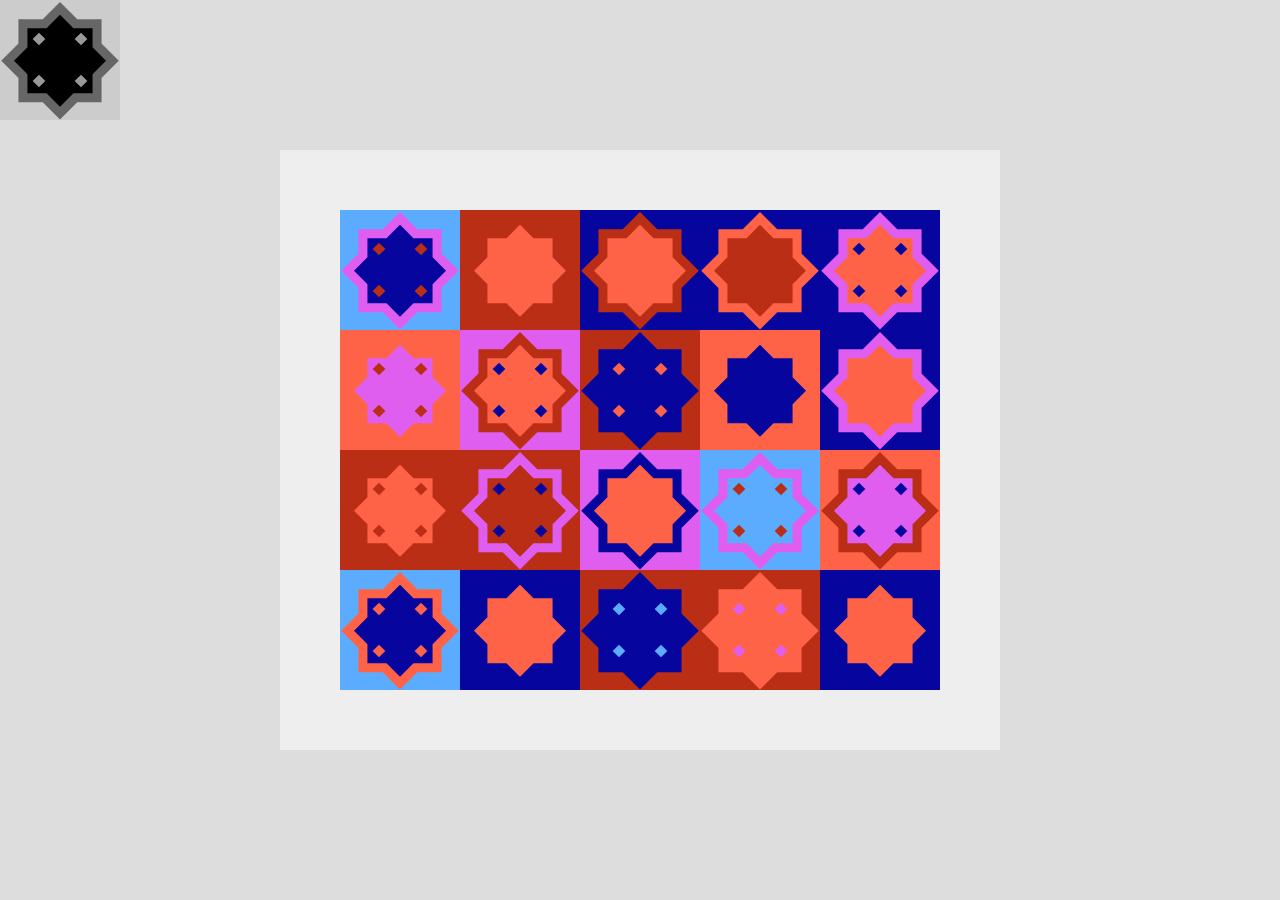
==== masters/azulejos/index.html @ 8ca0a35a "masters: azulejos" ====
<!DOCTYPE html>
<html>
<head>
  <meta charset="UTF-8">
  <meta name="viewport" content="width=device-width, initial-scale=1.0">
  <title>Azulejos</title>
  <link rel="stylesheet" href="css/style.css">
</head>
<body>
  
  <div id="library">

    <div class="tile-content type1">
      <div class="layer1"></div>
      <div class="layer2"></div>
      <div class="layer3"></div>
    </div>

  </div>

  <main id="grid">
<!-- 
    voici à quoi doivent ressembler les divs produites en js :
    <div class="tile">
      <div class="content"></div>
    </div>
 -->
   </main>

  <script src="js/main.js" type="module"></script>
</body>
</html>
---- masters/azulejos/css/style.css ----
@import url(type1.css);
@import url(tile.css);

body, body * {
  margin: 0;
  box-sizing: border-box;
  position: relative;
}

body {
  --tile-size: 120px;
  --grid-col: 4;
  --grid-row: 3;
}

body {
  display: flex;
  align-items: center;
  justify-content: center ;
  background-color: #ddd;
  min-height: 100vh;
}

main#grid {
  width: calc(var(--grid-col) * var(--tile-size));
  height: calc(var(--grid-row) * var(--tile-size));
  border: solid #eee calc(var(--tile-size) / 2);
  box-sizing: content-box;
}

div#library {
  position: absolute;
  /* z-index: forcer la div à s'afficher au premier plan */
  z-index: 1;
  top: 0;
  left: 0;
}
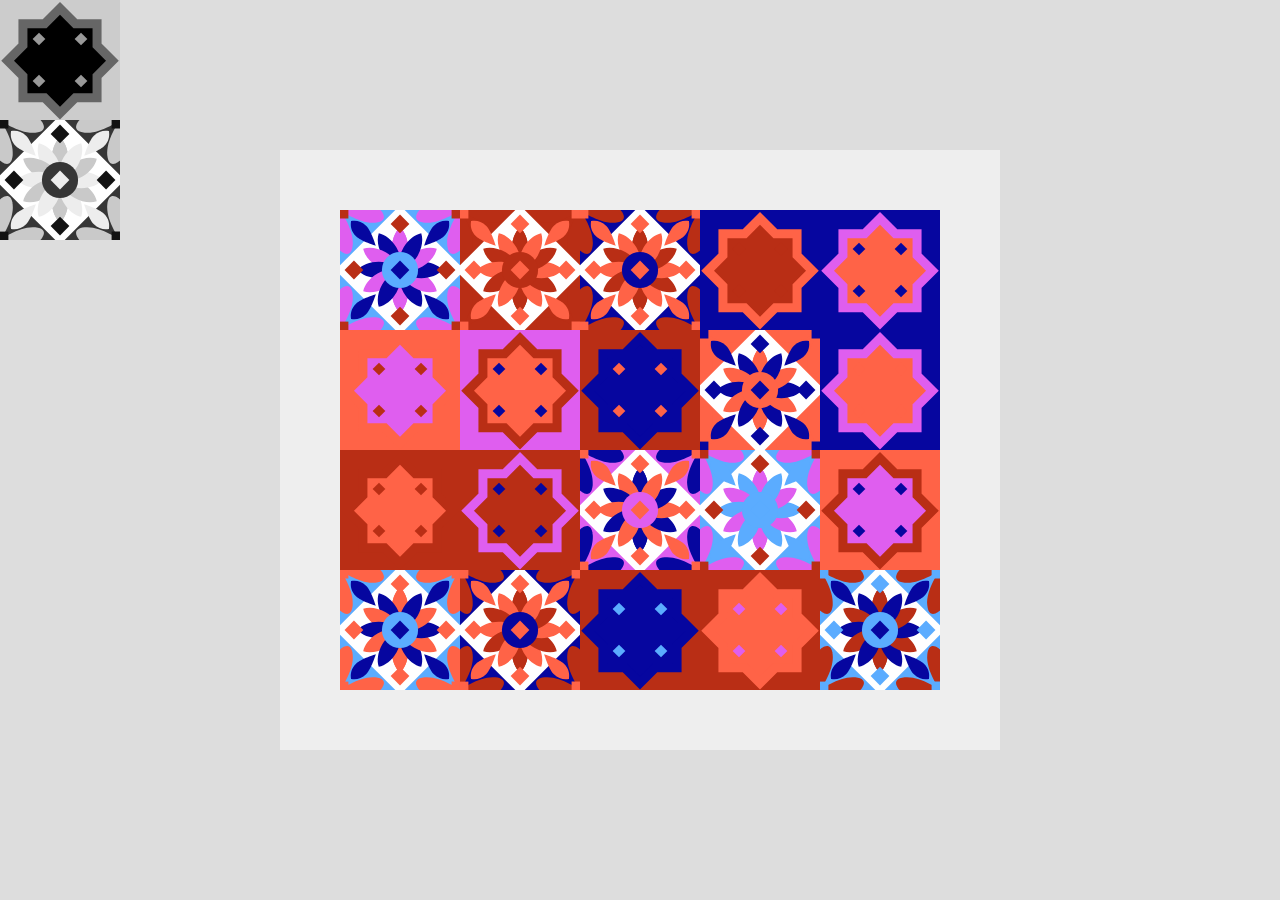
==== commit 1fefb27b: "introducing type2 (aync, fetch...)" ====
--- a/masters/azulejos/index.html
+++ b/masters/azulejos/index.html
@@ -16,6 +16,9 @@
       <div class="layer3"></div>
     </div>
 
+    <div class="tile-content type2">
+    </div>
+
   </div>
 
   <main id="grid">
--- a/masters/azulejos/css/style.css
+++ b/masters/azulejos/css/style.css
@@ -34,4 +34,5 @@
   z-index: 1;
   top: 0;
   left: 0;
+  filter: saturate(0);
 }
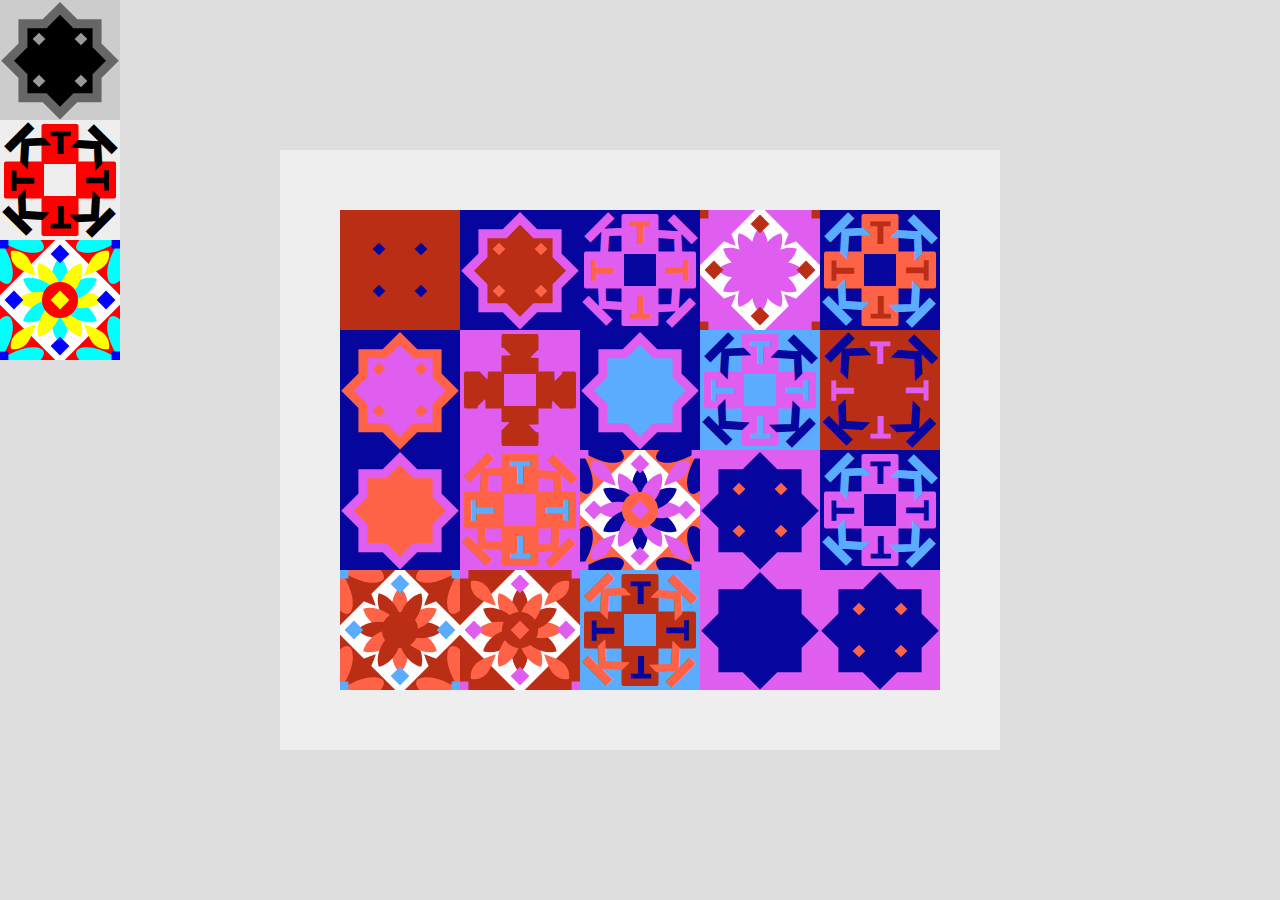
==== commit 15166947: "azulejos: type2 OK, "Random" is static too" ====
--- a/masters/azulejos/index.html
+++ b/masters/azulejos/index.html
@@ -11,13 +11,24 @@
   <div id="library">
 
     <div class="tile-content type1">
-      <div class="layer1"></div>
-      <div class="layer2"></div>
-      <div class="layer3"></div>
+      <div class="layer layer1"></div>
+      <div class="layer layer2"></div>
+      <div class="layer layer3"></div>
     </div>
 
     <div class="tile-content type2">
+      <div class="middle t">T</div>
+      <div class="middle r">T</div>
+      <div class="middle b">T</div>
+      <div class="middle l">T</div>
+
+      <div class="corner tl">K</div>
+      <div class="corner tr">K</div>
+      <div class="corner bl">K</div>
+      <div class="corner br">K</div>
     </div>
+
+    <div class="tile-content type3"></div>
 
   </div>
 
--- a/masters/azulejos/css/style.css
+++ b/masters/azulejos/css/style.css
@@ -1,4 +1,5 @@
 @import url(type1.css);
+@import url(type2.css);
 @import url(tile.css);
 
 body, body * {
@@ -21,14 +22,14 @@
   min-height: 100vh;
 }
 
-main#grid {
+#grid {
   width: calc(var(--grid-col) * var(--tile-size));
   height: calc(var(--grid-row) * var(--tile-size));
   border: solid #eee calc(var(--tile-size) / 2);
   box-sizing: content-box;
 }
 
-div#library {
+#library {
   position: absolute;
   /* z-index: forcer la div à s'afficher au premier plan */
   z-index: 1;
@@ -36,3 +37,6 @@
   left: 0;
   filter: saturate(0);
 }
+#library:hover {
+  filter: none;
+}
